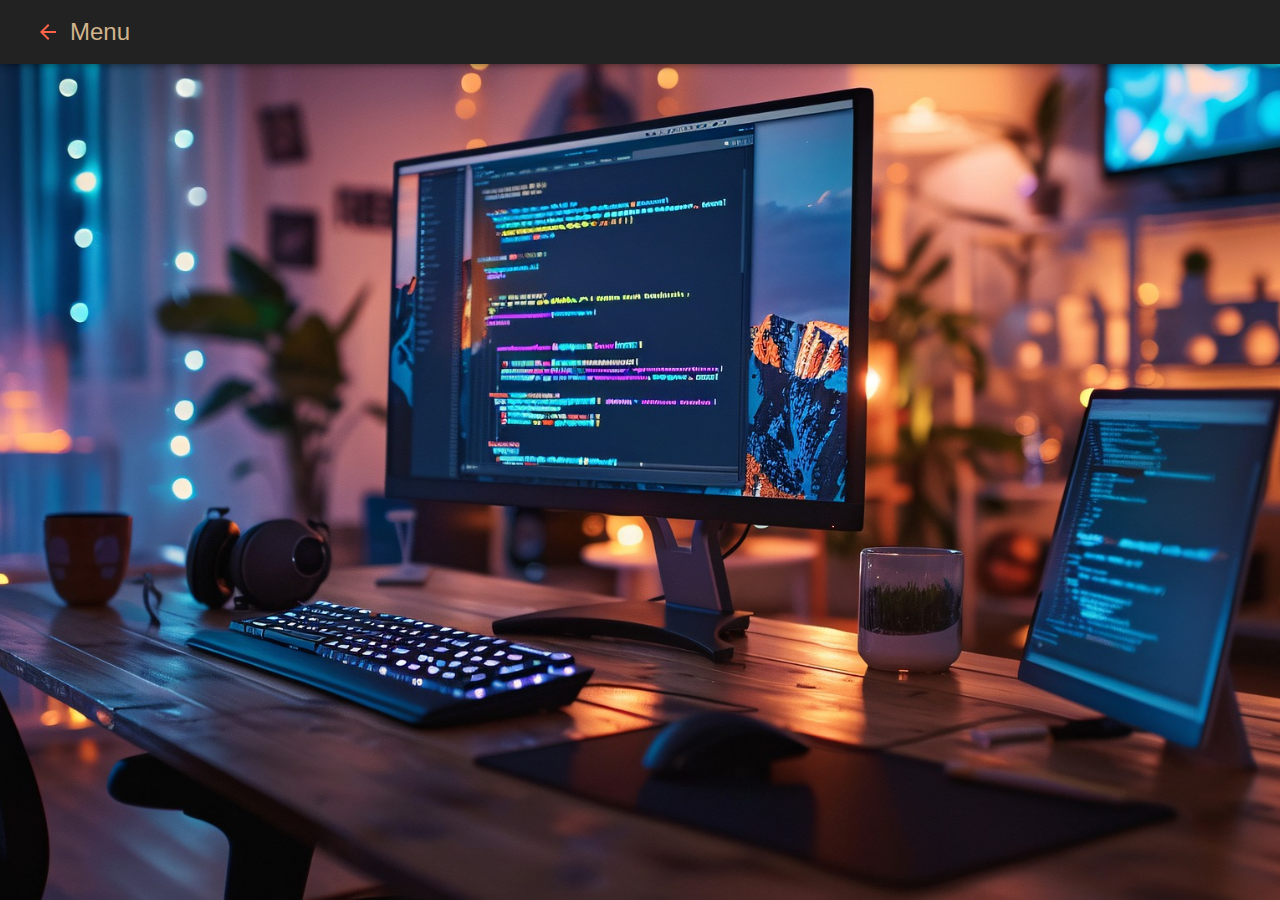
==== index.html @ cb16e133 "init homepage build" ====
<!doctype html><html lang="en"><head><meta charset="utf-8"/><meta name="viewport" content="width=device-width,initial-scale=1"/><meta name="description" content="Nikita Kamardins Portfolio"/><link rel="apple-touch-icon" sizes="180x180" href="/web/apple-touch-icon.png"><link rel="icon" type="image/png" sizes="32x32" href="/web/favicon-32x32.png"><link rel="icon" type="image/png" sizes="16x16" href="/web/favicon-16x16.png"><link rel="manifest" href="/web/site.webmanifest"><meta name="msapplication-TileColor" content="#da532c"><meta name="theme-color" content="#ffffff"><title>Nikita Kamardins</title><meta name="keywords" content="Nikita Kamardins, Blockchain dApp Developer, Mobile App Developer, Fullstack Developer, Database Administrator"><meta name="description" content="Nikita Kamardins, Blockchain dApp Developer, Mobile App Developer, Fullstack Developer, Database Administrator"><meta property="og:url" content="https://kkamardinsssnikita555.github.io/web"><meta property="og:type" content="website"><meta property="og:title" content="Nikita Kamardins"><meta property="og:description" content="Nikita Kamardins, Blockchain dApp Developer, Mobile App Developer, Fullstack Developer, Database Administrator"><meta property="og:image" content="https://kkamardinsssnikita555.github.io/web/android-chrome-512x512.png"><meta property="og:image:secure_url" content="https://kkamardinsssnikita555.github.io/web/android-chrome-512x512.png"><meta property="og:image:alt" content="Nikita Kamardins, Blockchain dApp Developer, Mobile App Developer, Fullstack Developer, Database Administrator"><link rel="canonical" href="https://kkamardinsssnikita555.github.io/web"><script type="text/javascript">!function(n){if("/"===n.search[1]){var a=n.search.slice(1).split("&").map((function(n){return n.replace(/~and~/g,"&")})).join("?");window.history.replaceState(null,null,n.pathname.slice(0,-1)+a+n.hash)}}(window.location)</script><script defer="defer" src="/static/js/main.526d27e4.js"></script><link href="/static/css/main.2cfc961a.css" rel="stylesheet"></head><body><noscript>You need to enable JavaScript to run this app.</noscript><div id="root"></div></body></html>
---- static/css/main.2cfc961a.css ----
body{background:url(/static/media/coffee-apple.b1af660748b5e65ca518.jpg) no-repeat 50% fixed;background-size:cover}
/*# sourceMappingURL=main.2cfc961a.css.map*/
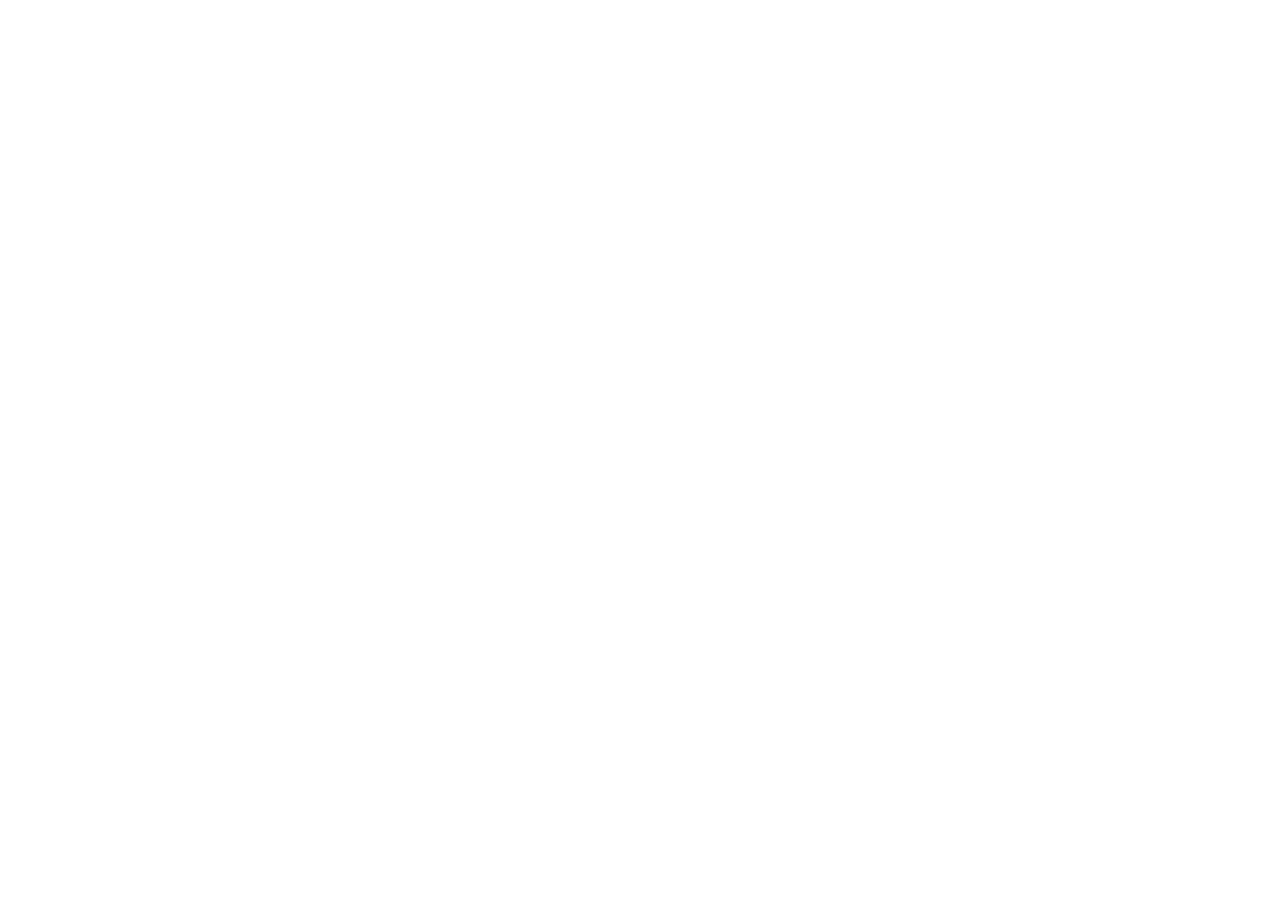
==== commit 31ca990c: "fix error of github pages path" ====
--- a/index.html
+++ b/index.html
@@ -1 +1 @@
-<!doctype html><html lang="en"><head><meta charset="utf-8"/><meta name="viewport" content="width=device-width,initial-scale=1"/><meta name="description" content="Nikita Kamardins Portfolio"/><link rel="apple-touch-icon" sizes="180x180" href="/web/apple-touch-icon.png"><link rel="icon" type="image/png" sizes="32x32" href="/web/favicon-32x32.png"><link rel="icon" type="image/png" sizes="16x16" href="/web/favicon-16x16.png"><link rel="manifest" href="/web/site.webmanifest"><meta name="msapplication-TileColor" content="#da532c"><meta name="theme-color" content="#ffffff"><title>Nikita Kamardins</title><meta name="keywords" content="Nikita Kamardins, Blockchain dApp Developer, Mobile App Developer, Fullstack Developer, Database Administrator"><meta name="description" content="Nikita Kamardins, Blockchain dApp Developer, Mobile App Developer, Fullstack Developer, Database Administrator"><meta property="og:url" content="https://kkamardinsssnikita555.github.io/web"><meta property="og:type" content="website"><meta property="og:title" content="Nikita Kamardins"><meta property="og:description" content="Nikita Kamardins, Blockchain dApp Developer, Mobile App Developer, Fullstack Developer, Database Administrator"><meta property="og:image" content="https://kkamardinsssnikita555.github.io/web/android-chrome-512x512.png"><meta property="og:image:secure_url" content="https://kkamardinsssnikita555.github.io/web/android-chrome-512x512.png"><meta property="og:image:alt" content="Nikita Kamardins, Blockchain dApp Developer, Mobile App Developer, Fullstack Developer, Database Administrator"><link rel="canonical" href="https://kkamardinsssnikita555.github.io/web"><script type="text/javascript">!function(n){if("/"===n.search[1]){var a=n.search.slice(1).split("&").map((function(n){return n.replace(/~and~/g,"&")})).join("?");window.history.replaceState(null,null,n.pathname.slice(0,-1)+a+n.hash)}}(window.location)</script><script defer="defer" src="/static/js/main.526d27e4.js"></script><link href="/static/css/main.2cfc961a.css" rel="stylesheet"></head><body><noscript>You need to enable JavaScript to run this app.</noscript><div id="root"></div></body></html>+<!doctype html><html lang="en"><head><meta charset="utf-8"/><meta name="viewport" content="width=device-width,initial-scale=1"/><meta name="description" content="Nikita Kamardins Portfolio"/><link rel="apple-touch-icon" sizes="180x180" href="/web/apple-touch-icon.png"><link rel="icon" type="image/png" sizes="32x32" href="/web/favicon-32x32.png"><link rel="icon" type="image/png" sizes="16x16" href="/web/favicon-16x16.png"><link rel="manifest" href="/web/site.webmanifest"><meta name="msapplication-TileColor" content="#da532c"><meta name="theme-color" content="#ffffff"><title>Nikita Kamardins</title><meta name="keywords" content="Nikita Kamardins, Blockchain dApp Developer, Mobile App Developer, Fullstack Developer, Database Administrator"><meta name="description" content="Nikita Kamardins, Blockchain dApp Developer, Mobile App Developer, Fullstack Developer, Database Administrator"><meta property="og:url" content="https://kkamardinsssnikita555.github.io/web"><meta property="og:type" content="website"><meta property="og:title" content="Nikita Kamardins"><meta property="og:description" content="Nikita Kamardins, Blockchain dApp Developer, Mobile App Developer, Fullstack Developer, Database Administrator"><meta property="og:image" content="https://kkamardinsssnikita555.github.io/web/android-chrome-512x512.png"><meta property="og:image:secure_url" content="https://kkamardinsssnikita555.github.io/web/android-chrome-512x512.png"><meta property="og:image:alt" content="Nikita Kamardins, Blockchain dApp Developer, Mobile App Developer, Fullstack Developer, Database Administrator"><link rel="canonical" href="https://kkamardinsssnikita555.github.io/web"><script type="text/javascript">!function(n){if("/"===n.search[1]){var a=n.search.slice(1).split("&").map((function(n){return n.replace(/~and~/g,"&")})).join("?");window.history.replaceState(null,null,n.pathname.slice(0,-1)+a+n.hash)}}(window.location)</script><script defer="defer" src="/web/static/js/main.526d27e4.js"></script><link href="/web/static/css/main.2cfc961a.css" rel="stylesheet"></head><body><noscript>You need to enable JavaScript to run this app.</noscript><div id="root"></div></body></html>
